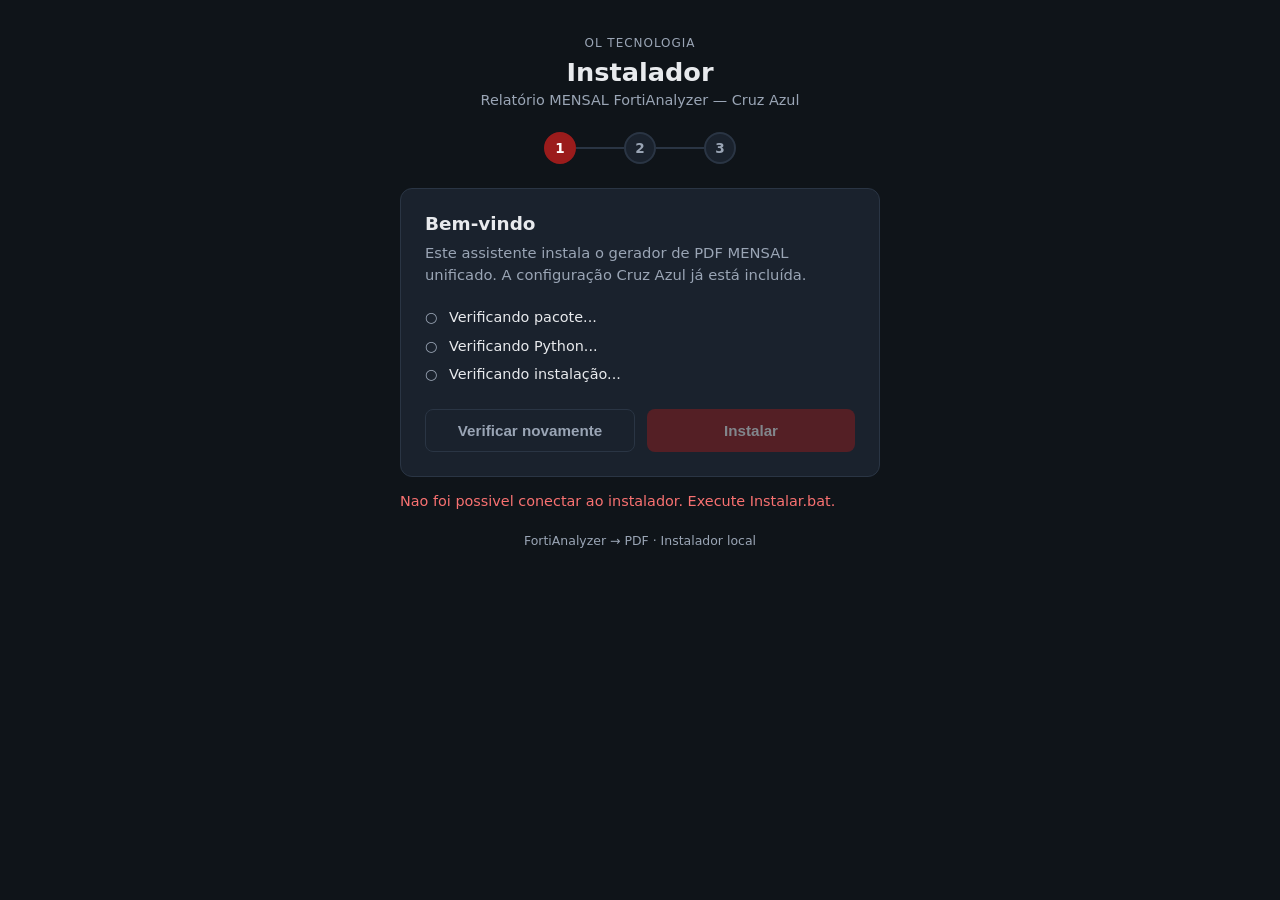
==== install/frontend/index.html @ b1f32212 "Initial commit: FortiAnalyzer Reports integration for Cruz Azul. Adds FAZ import pipelines, PDF gene" ====
<!DOCTYPE html>
<html lang="pt-BR">
<head>
  <meta charset="UTF-8" />
  <meta name="viewport" content="width=device-width, initial-scale=1" />
  <title>Instalador — FortiAnalyzer Reports</title>
  <link rel="stylesheet" href="styles.css" />
</head>
<body>
  <div class="wizard">
    <header class="wizard-header">
      <span class="brand-tag">OL Tecnologia</span>
      <h1>Instalador</h1>
      <p class="subtitle">Relatório MENSAL FortiAnalyzer — Cruz Azul</p>
    </header>

    <nav class="steps" aria-label="Etapas">
      <div class="step-dot is-active" data-step="1">1</div>
      <div class="step-line"></div>
      <div class="step-dot" data-step="2">2</div>
      <div class="step-line"></div>
      <div class="step-dot" data-step="3">3</div>
    </nav>

    <!-- Etapa 1 -->
    <section class="panel is-visible" id="panelWelcome">
      <h2>Bem-vindo</h2>
      <p class="lead">
        Este assistente instala o gerador de PDF MENSAL unificado.
        A configuração Cruz Azul já está incluída.
      </p>
      <ul class="checklist" id="preflightList">
        <li id="chkPackage">Verificando pacote...</li>
        <li id="chkPython">Verificando Python...</li>
        <li id="chkInstalled">Verificando instalação...</li>
      </ul>
      <p class="hint hidden" id="packageHint">
        Esta instalacao e para a versao por codigo-fonte.
        A pasta deve conter <strong>pyproject.toml</strong> e <strong>src/</strong>.
        Para o time de projetos, use o <strong>FortiAnalyzer-Reports.exe</strong> compilado.
      </p>
      <p class="hint hidden" id="pythonHint">
        Instale <a href="https://www.python.org/downloads/" target="_blank" rel="noopener">Python 3.11+</a>
        marcando <strong>Add python.exe to PATH</strong> e clique em Verificar novamente.
      </p>
      <div class="actions">
        <button type="button" class="btn btn-ghost" id="btnRecheck">Verificar novamente</button>
        <button type="button" class="btn btn-primary" id="btnStart" disabled>Instalar</button>
      </div>
    </section>

    <!-- Etapa 2 -->
    <section class="panel hidden" id="panelInstall">
      <h2>Instalando</h2>
      <p class="lead" id="installMessage">Preparando...</p>
      <div class="progress-track">
        <div class="progress-bar" id="installBar"></div>
      </div>
      <p class="progress-pct" id="installPct">0%</p>
      <ul class="log" id="installLog"></ul>
    </section>

    <!-- Etapa 3 -->
    <section class="panel hidden" id="panelDone">
      <h2>Concluído</h2>
      <p class="lead success-text" id="doneMessage">
        Instalação finalizada. Use o atalho na área de trabalho ou o botão abaixo.
      </p>
      <ul class="checklist done-list">
        <li>Ambiente Python configurado</li>
        <li>Configuração Cruz Azul aplicada</li>
        <li>Atalho <strong>FortiAnalyzer Reports</strong> na área de trabalho</li>
      </ul>
      <div class="actions">
        <button type="button" class="btn btn-primary" id="btnLaunch">Abrir portal</button>
        <button type="button" class="btn btn-ghost" id="btnReinstall">Reinstalar</button>
      </div>
    </section>

    <p class="error hidden" id="errorBox"></p>
    <footer class="wizard-footer">FortiAnalyzer → PDF · Instalador local</footer>
  </div>
  <script src="installer.js"></script>
</body>
</html>
---- install/frontend/styles.css ----
:root {
  --bg: #0f1419;
  --card: #1a222d;
  --border: #2a3544;
  --text: #e8eaed;
  --muted: #9aa5b5;
  --accent: #9b1c1c;
  --accent-hover: #b82323;
  --ok: #2d8a5e;
  --bar-bg: #2a3544;
}

* {
  box-sizing: border-box;
}

body {
  margin: 0;
  font-family: "Segoe UI", system-ui, sans-serif;
  background: var(--bg);
  color: var(--text);
  min-height: 100vh;
}

.wizard {
  max-width: 520px;
  margin: 0 auto;
  padding: 2rem 1.25rem 2.5rem;
}

.wizard-header {
  text-align: center;
  margin-bottom: 1.5rem;
}

.brand-tag {
  font-size: 0.75rem;
  text-transform: uppercase;
  letter-spacing: 0.08em;
  color: var(--muted);
}

h1 {
  margin: 0.35rem 0 0;
  font-size: 1.6rem;
}

.subtitle {
  margin: 0.35rem 0 0;
  color: var(--muted);
  font-size: 0.9rem;
}

.steps {
  display: flex;
  align-items: center;
  justify-content: center;
  gap: 0;
  margin-bottom: 1.5rem;
}

.step-dot {
  width: 2rem;
  height: 2rem;
  border-radius: 50%;
  border: 2px solid var(--border);
  display: flex;
  align-items: center;
  justify-content: center;
  font-size: 0.85rem;
  font-weight: 600;
  color: var(--muted);
  background: var(--card);
}

.step-dot.is-active {
  border-color: var(--accent);
  color: #fff;
  background: var(--accent);
}

.step-dot.is-done {
  border-color: var(--ok);
  background: var(--ok);
  color: #fff;
}

.step-line {
  width: 3rem;
  height: 2px;
  background: var(--border);
}

.panel {
  background: var(--card);
  border: 1px solid var(--border);
  border-radius: 12px;
  padding: 1.5rem;
}

.panel h2 {
  margin: 0 0 0.5rem;
  font-size: 1.15rem;
}

.lead {
  color: var(--muted);
  font-size: 0.92rem;
  line-height: 1.5;
  margin: 0 0 1rem;
}

.checklist {
  list-style: none;
  margin: 0 0 1.25rem;
  padding: 0;
  font-size: 0.9rem;
}

.checklist li {
  padding: 0.4rem 0;
  padding-left: 1.5rem;
  position: relative;
}

.checklist li::before {
  content: "○";
  position: absolute;
  left: 0;
  color: var(--muted);
}

.checklist li.ok::before {
  content: "✓";
  color: var(--ok);
}

.checklist li.fail::before {
  content: "✕";
  color: #f87171;
}

.hint {
  font-size: 0.85rem;
  color: var(--muted);
  margin-bottom: 1rem;
}

.hint a {
  color: #93c5fd;
}

.actions {
  display: flex;
  gap: 0.75rem;
  flex-wrap: wrap;
}

.btn {
  flex: 1;
  min-width: 120px;
  padding: 0.75rem 1rem;
  border: none;
  border-radius: 8px;
  font-size: 0.95rem;
  font-weight: 600;
  cursor: pointer;
}

.btn:disabled {
  opacity: 0.45;
  cursor: not-allowed;
}

.btn-primary {
  background: var(--accent);
  color: #fff;
}

.btn-primary:not(:disabled):hover {
  background: var(--accent-hover);
}

.btn-ghost {
  background: transparent;
  color: var(--muted);
  border: 1px solid var(--border);
}

.progress-track {
  height: 10px;
  background: var(--bar-bg);
  border-radius: 999px;
  overflow: hidden;
  margin-bottom: 0.35rem;
}

.progress-bar {
  height: 100%;
  width: 0%;
  background: linear-gradient(
    90deg,
    #7a1515 0%,
    var(--accent) 35%,
    #e85555 50%,
    var(--accent) 65%,
    #7a1515 100%
  );
  background-size: 200% 100%;
  border-radius: 999px;
  transition: width 0.45s ease;
  animation: shimmer 2.5s linear infinite;
}

@keyframes shimmer {
  0% {
    background-position: 200% 0;
  }
  100% {
    background-position: -200% 0;
  }
}

.progress-pct {
  text-align: right;
  font-size: 0.85rem;
  color: var(--muted);
  margin: 0 0 0.75rem;
}

.log {
  list-style: none;
  margin: 0;
  padding: 0;
  max-height: 180px;
  overflow-y: auto;
  font-size: 0.78rem;
  color: var(--muted);
  border-top: 1px solid var(--border);
  padding-top: 0.5rem;
}

.log li {
  padding: 0.2rem 0;
}

.success-text {
  color: var(--ok);
}

.wizard-footer {
  margin-top: 1.5rem;
  text-align: center;
  font-size: 0.78rem;
  color: var(--muted);
}

.error {
  color: #f87171;
  margin-top: 1rem;
  font-size: 0.9rem;
}

.hidden {
  display: none !important;
}

.is-visible {
  display: block;
}
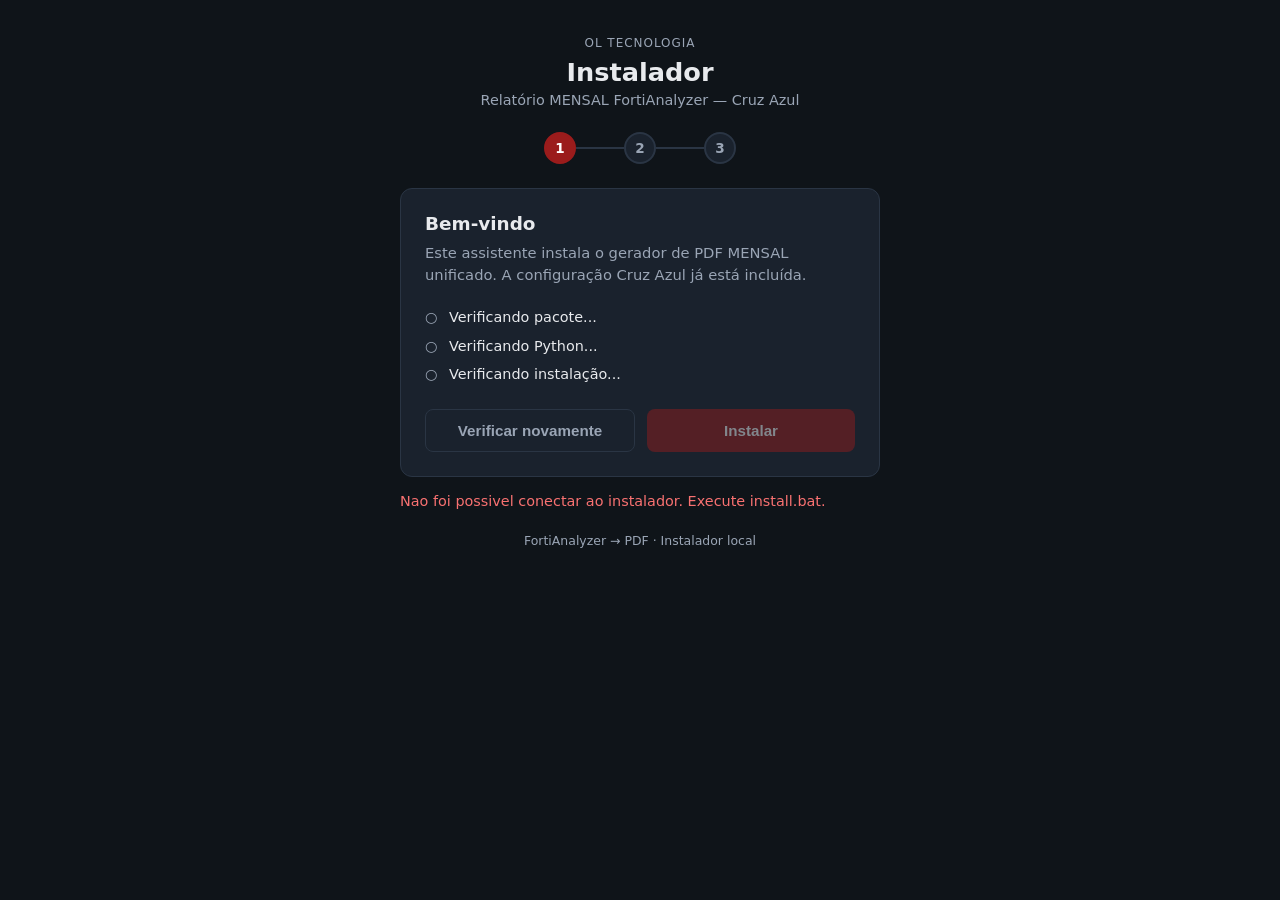
==== commit 5c72cc51: "Add monthly schedule, email delivery, and automation settings panel. Enable production-ready Cruz Az" ====
--- a/install/frontend/index.html
+++ b/install/frontend/index.html
@@ -35,9 +35,9 @@
         <li id="chkInstalled">Verificando instalação...</li>
       </ul>
       <p class="hint hidden" id="packageHint">
-        Esta instalacao e para a versao por codigo-fonte.
+        Esta instalação é para a versão por código-fonte.
         A pasta deve conter <strong>pyproject.toml</strong> e <strong>src/</strong>.
-        Para o time de projetos, use o <strong>FortiAnalyzer-Reports.exe</strong> compilado.
+        Para o time de projetos, use a pasta <strong>FortiAnalyzer-Reports</strong> compilada (não copie só o .exe).
       </p>
       <p class="hint hidden" id="pythonHint">
         Instale <a href="https://www.python.org/downloads/" target="_blank" rel="noopener">Python 3.11+</a>
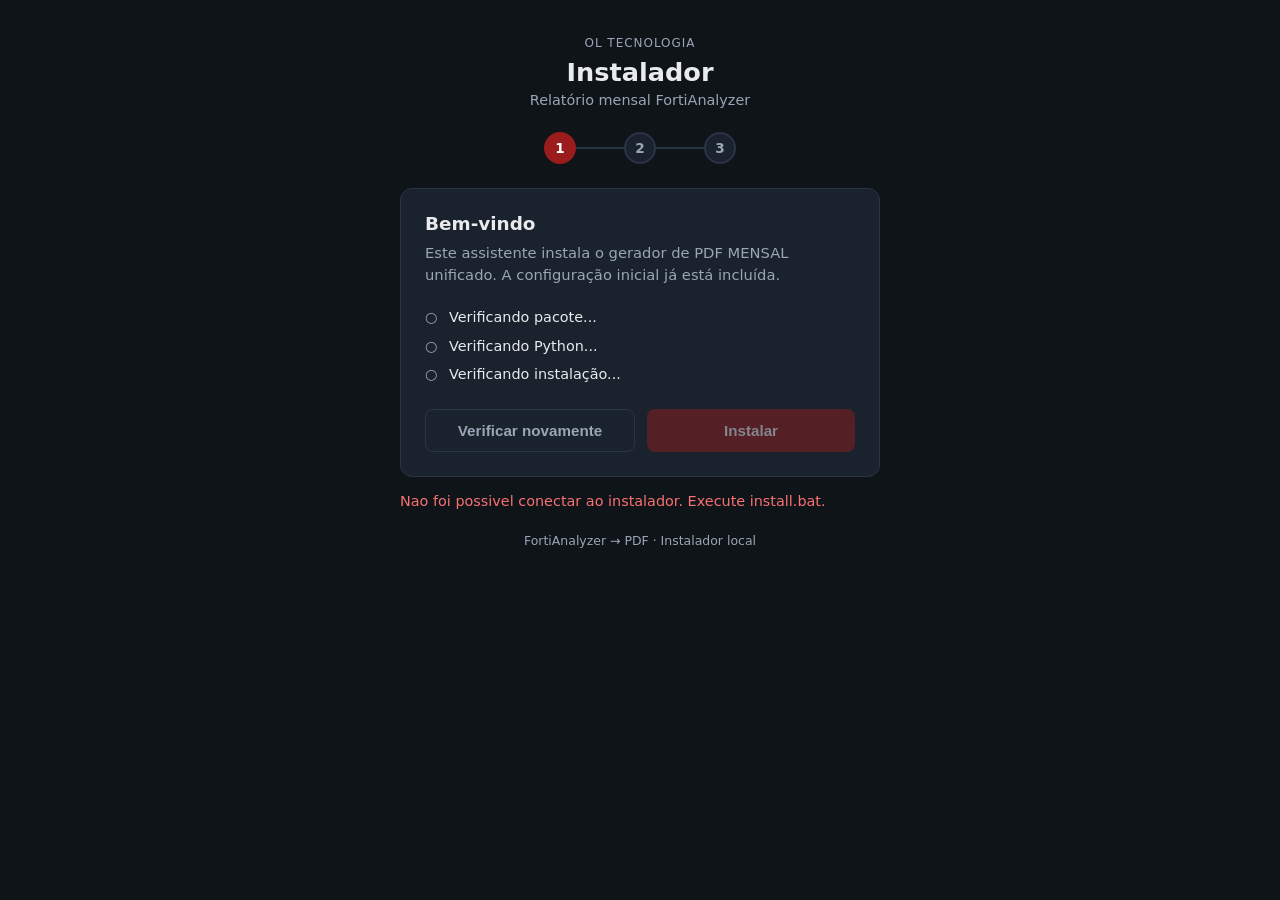
==== commit fdbc11fc: "Ship a clean install where the Super Admin password is created on first login. Remove client names a" ====
--- a/install/frontend/index.html
+++ b/install/frontend/index.html
@@ -11,7 +11,7 @@
     <header class="wizard-header">
       <span class="brand-tag">OL Tecnologia</span>
       <h1>Instalador</h1>
-      <p class="subtitle">Relatório MENSAL FortiAnalyzer — Cruz Azul</p>
+      <p class="subtitle">Relatório mensal FortiAnalyzer</p>
     </header>
 
     <nav class="steps" aria-label="Etapas">
@@ -27,7 +27,7 @@
       <h2>Bem-vindo</h2>
       <p class="lead">
         Este assistente instala o gerador de PDF MENSAL unificado.
-        A configuração Cruz Azul já está incluída.
+        A configuração inicial já está incluída.
       </p>
       <ul class="checklist" id="preflightList">
         <li id="chkPackage">Verificando pacote...</li>
@@ -68,7 +68,7 @@
       </p>
       <ul class="checklist done-list">
         <li>Ambiente Python configurado</li>
-        <li>Configuração Cruz Azul aplicada</li>
+        <li>Configuração inicial aplicada</li>
         <li>Atalho <strong>FortiAnalyzer Reports</strong> na área de trabalho</li>
       </ul>
       <div class="actions">
